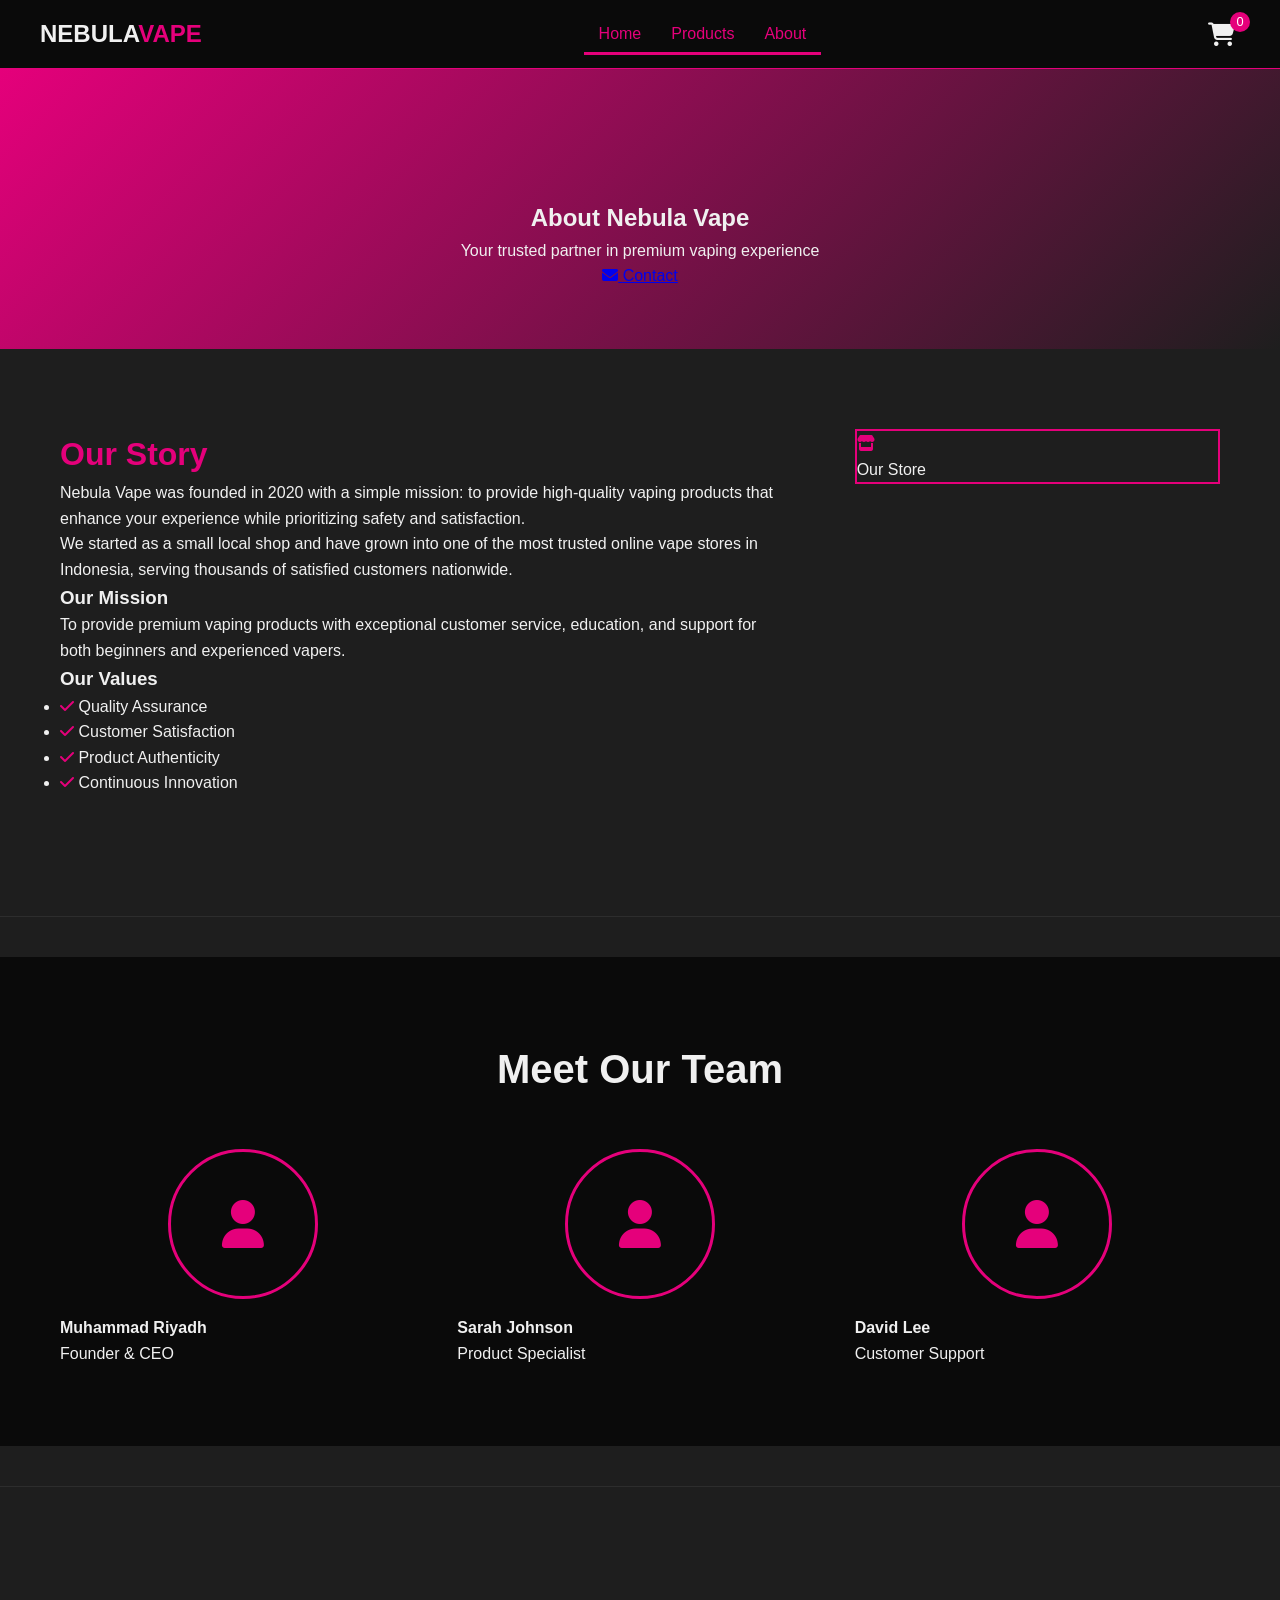
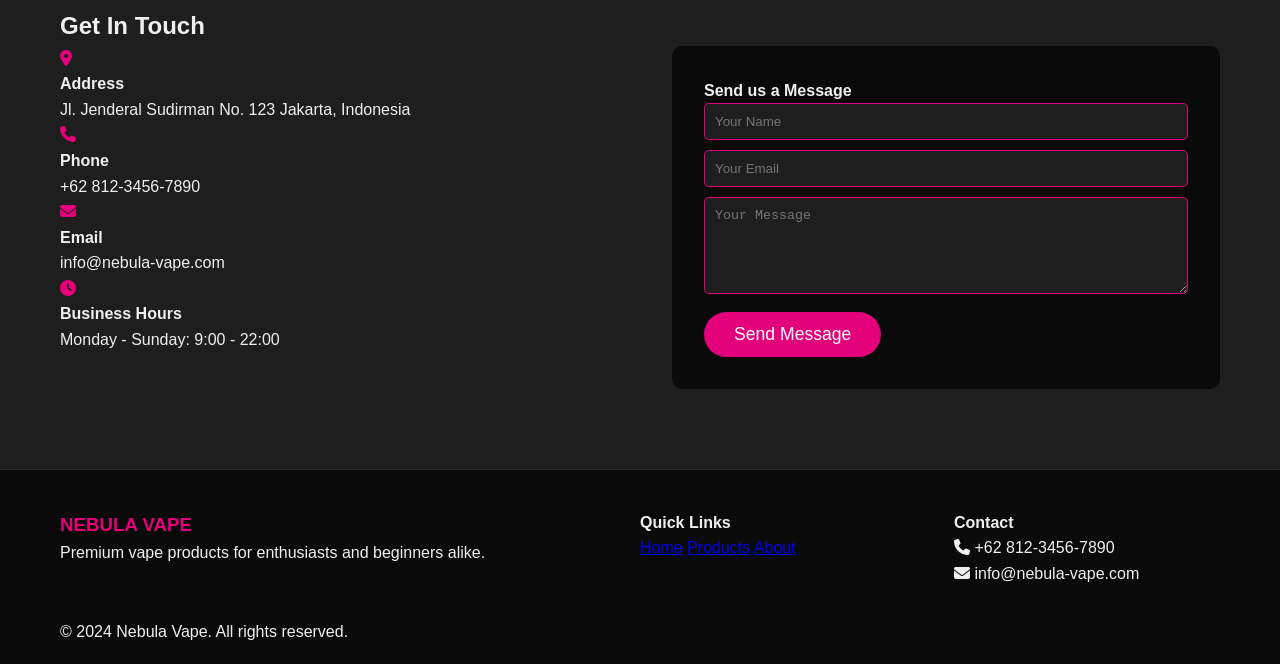
==== digital/about.html @ f7d3d521 "Add files via upload" ====
<!DOCTYPE html>
<html lang="id">
<head>
    <meta charset="UTF-8">
    <meta name="viewport" content="width=device-width, initial-scale=1.0">
    <title>Nebula Vape - About Us | Kisah Kami</title>
    <link rel="stylesheet" href="style.css">
    <link rel="stylesheet" href="https://cdnjs.cloudflare.com/ajax/libs/font-awesome/6.4.0/css/all.min.css">
</head>
<body>
    
    <header class="navbar">
        <div class="logo">
            <h2>NEBULA<span>VAPE</span></h2>
        </div>
        <nav>
            <ul>
                <li><a href="index.html">Home</a></li>
                <li><a href="products.html">Products</a></li>
                <li><a href="about.html" class="active">About</a></li>
            </ul>
        </nav>
        <div class="cart-icon" id="openCartModal">
            <span class="cart-count">0</span>
            <i class="fas fa-shopping-cart"></i>
        </div>
    </header>

    <main class="main-content-navbar">
        <section class="page-header">
            <div class="container">
                <h1>About Nebula Vape</h1>
                <p>Your trusted partner in premium vaping experience</p>
            </div>
            <div class="nav-contact">
                <a href="#contact" class="nav-link">
                    <i class="fas fa-envelope"></i>
                    <span>Contact</span>
                </a>
            </div>
        </section>

        <section class="about-content">
            <div class="container">
                <div class="about-grid">
                    <div class="about-text">
                        <h2>Our Story</h2>
                        <p>Nebula Vape was founded in 2020 with a simple mission: to provide high-quality vaping products that enhance your experience while prioritizing safety and satisfaction.</p>
                        
                        <p>We started as a small local shop and have grown into one of the most trusted online vape stores in Indonesia, serving thousands of satisfied customers nationwide.</p>

                        <h3>Our Mission</h3>
                        <p>To provide premium vaping products with exceptional customer service, education, and support for both beginners and experienced vapers.</p>

                        <h3>Our Values</h3>
                        <ul class="values-list">
                            <li><i class="fas fa-check"></i> Quality Assurance</li>
                            <li><i class="fas fa-check"></i> Customer Satisfaction</li>
                            <li><i class="fas fa-check"></i> Product Authenticity</li>
                            <li><i class="fas fa-check"></i> Continuous Innovation</li>
                        </ul>
                    </div>
                    <div class="about-image">
                        <div class="image-placeholder">
                            <i class="fas fa-store"></i>
                            <p>Our Store</p>
                        </div>
                    </div>
                </div>
            </div>
        </section>

        <hr>

        <section class="team-section">
            <div class="container">
                <h2>Meet Our Team</h2>
                <div class="team-grid">
                    <div class="team-member">
                        <div class="member-photo">
                            <i class="fas fa-user"></i>
                        </div>
                        <h4>Muhammad Riyadh</h4>
                        <p>Founder & CEO</p>
                    </div>
                    <div class="team-member">
                        <div class="member-photo">
                            <i class="fas fa-user"></i>
                        </div>
                        <h4>Sarah Johnson</h4>
                        <p>Product Specialist</p>
                    </div>
                    <div class="team-member">
                        <div class="member-photo">
                            <i class="fas fa-user"></i>
                        </div>
                        <h4>David Lee</h4>
                        <p>Customer Support</p>
                    </div>
                </div>
            </div>
        </section>

        <hr>

        <section id="contact" class="contact-section">
            <div class="container">
                <h2>Get In Touch</h2>
                <div class="contact-grid">
                    <div class="contact-info">
                        <div class="contact-item">
                            <i class="fas fa-map-marker-alt"></i>
                            <div class="icons">
                                <h4>Address</h4>
                                <p>Jl. Jenderal Sudirman No. 123 Jakarta, Indonesia</p>
                            </div>
                        </div>
                        <div class="contact-item">
                            <i class="fas fa-phone"></i>
                            <div class="icons">
                                <h4>Phone</h4>
                                <p>+62 812-3456-7890</p>
                            </div>
                        </div>
                        <div class="contact-item">
                            <i class="fas fa-envelope"></i>
                            <div class="icons">
                                <h4>Email</h4>
                                <p>info@nebula-vape.com</p>
                            </div>
                        </div>
                        <div class="contact-item">
                            <i class="fas fa-clock"></i>
                            <div class="icons">
                                <h4>Business Hours</h4>
                                <p>Monday - Sunday: 9:00 - 22:00</p>
                            </div>
                        </div>
                    </div>
                    <div class="contact-form">
                        <h4>Send us a Message</h4>
                        <form>
                            <input type="text" id="name" placeholder="Your Name" required class="checkout-input">
                            <input type="email" id="email" placeholder="Your Email" required class="checkout-input">
                            <textarea id="message" placeholder="Your Message" rows="5" required class="checkout-input"></textarea>
                            <button type="submit" class="cta-btn">Send Message</button>
                        </form>
                    </div>
                </div>
            </div>
        </section>

        <footer class="footer">
            <div class="container">
                <div class="footer-content">
                    <div class="footer-section">
                        <h3>NEBULA VAPE</h3>
                        <p>Premium vape products for enthusiasts and beginners alike.</p>
                    </div>
                    <div class="footer-section">
                        <h4>Quick Links</h4>
                        <a href="index.html">Home</a>
                        <a href="products.html">Products</a>
                        <a href="about.html">About</a>
                    </div>
                    <div class="footer-section">
                        <h4>Contact</h4>
                        <p><i class="fas fa-phone"></i> +62 812-3456-7890</p>
                        <p><i class="fas fa-envelope"></i> info@nebula-vape.com</p>
                    </div>
                </div>
                <div class="footer-bottom">
                    <p>&copy; 2024 Nebula Vape. All rights reserved.</p>
                </div>
            </div>
        </footer>
    </main>
    
    <div id="productDetailModal" class="modal">
        <div class="modal-content" id="productDetailContent">
            </div>
    </div>
    
    <div id="cartModal" class="modal">
        <div class="modal-content">
            <div class="modal-header">
                <h3>Konfirmasi Pesanan</h3> 
                <span class="close-modal close-btn" id="closeCartModal">&times;</span>
            </div>
            
            <div id="cartItems" class="cart-items-display">
                </div>

            <div class="cart-summary">
                <p><strong>Total Harga:</strong></p>
                <p><strong><span id="totalPrice">Rp 0</span></strong></p>
            </div>
            
            <div class="checkout-form-container">
                <h4>Detail Pengiriman</h4>
                <form id="checkoutForm">
                    <input type="text" id="name" placeholder="Nama Lengkap" required class="checkout-input">
                    <input type="tel" id="phone" placeholder="Nomor Telepon (WA)" required class="checkout-input">
                    <textarea id="address" placeholder="Alamat Lengkap" rows="3" required class="checkout-input"></textarea>
                    
                    <div class="modal-footer">
                        <button type="button" class="remove-all-btn cta-btn secondary">
                            <i class="fas fa-trash"></i> Hapus Semua
                        </button>
                        
                        <button type="submit" class="checkout-btn whatsapp-btn">
                            <i class="fab fa-whatsapp"></i> Konfirmasi via WhatsApp
                        </button>
                    </div>
                </form>
            </div>
        </div>
    </div>

    <script src="script.js"></script>
</body>
</html>
---- digital/style.css ----
/* ===============================
   1. Reset & Variables
   =============================== */

* {
    margin: 0;
    padding: 0;
    box-sizing: border-box; 
    scroll-behavior: smooth;
}

:root {
    --primary: #e5007b;       
    --primary-dark: #ff1493;   
    
    --dark: #0a0a0a;          
    --dark-light: #1e1e1e;    
    --card-bg: #2d2d2d;       
    --text: #f0f0f0;          
    --text-light: #b8b8b8;    

    --secondary: #00ffff; 
    --remove-btn-bg: #dc3545; 
}

body {
    font-family: 'Arial', sans-serif;
    background: var(--dark-light);
    color: var(--text);
    line-height: 1.6;
}

.container {
    max-width: 1200px;
    margin: 0 auto;
    padding: 0 20px; 
}

/* ===============================
   2. NAVBAR & MAIN LAYOUT 
   =============================== */

/* NAVBAR LAYOUT */
.navbar {
    display: flex;
    justify-content: space-between;
    align-items: center;
    padding: 15px 40px;
    background-color: var(--dark);
    border-bottom: 1px solid var(--primary);
    position: sticky; 
    top: 0;
    z-index: 1000;
}

.navbar .logo h2 { font-size: 1.5rem; margin: 0;}
.navbar .logo span { color: var(--primary); }

.navbar nav ul { list-style: none; display: flex; }
.navbar nav ul li a {
    color: var(--text-light);
    text-decoration: none;
    padding: 10px 15px;
    transition: color 0.3s;
    border-bottom: 3px solid transparent;
}
.navbar nav ul li a:hover,
.navbar nav ul li a.active {
    color: var(--primary);
    border-bottom-color: var(--primary);
}

.cart-icon {
    position: relative;
    cursor: pointer;
    font-size: 1.5em;
    padding: 5px;
    display: flex;
    align-items: center;
    color: var(--text);
}
.cart-count {
    position: absolute;
    top: -5px;
    right: -10px;
    background: var(--primary); 
    color: white;
    border-radius: 50%;
    width: 20px;
    height: 20px;
    display: flex;
    align-items: center;
    justify-content: center;
    font-size: 0.8rem;
}

/* MAIN CONTENT BARU */
.main-content-navbar {
    margin-left: 0; 
    min-height: 100vh;
}

hr { border: none; border-top: 1px solid var(--card-bg); margin: 40px 0; }

/* ===============================
   3. CTA & Buttons
   =============================== */

.cta-btn {
    background: var(--primary); 
    color: white;
    border: none;
    padding: 12px 30px;
    border-radius: 25px;
    font-size: 1.1rem;
    cursor: pointer;
    transition: all 0.3s;
    text-decoration: none;
    display: inline-block;
}
.cta-btn:hover { background: var(--primary-dark); transform: translateY(-2px); }
.cta-btn.secondary { background: transparent; border: 2px solid var(--primary); color: var(--text); }
.cta-btn.secondary:hover { background: var(--primary); }


/* ===============================
   4. Homepage Sections 
   =============================== */

.hero {
    background: linear-gradient(135deg, var(--dark-light) 0%, var(--dark) 100%);
    min-height: 100vh;
    display: flex;
    align-items: center;
    justify-content: center;
    text-align: center;
    padding: 0 20px;
    padding-top: 50px; 
}
.hero-logo-graphic {
    width: 250px; 
    filter: drop-shadow(0 0 15px rgba(229, 0, 123, 0.5)); 
    animation: float 3s ease-in-out infinite;
}

@keyframes float { 0%, 100% { transform: translateY(0px); } 50% { transform: translateY(-10px); } }
.hero-content h1 { font-size: 4rem; text-transform: uppercase; }
.hero-content span { color: var(--primary); }
.hero-buttons { display: flex; gap: 1rem; justify-content: center; flex-wrap: wrap; }

.features { padding: 80px 0; background: var(--dark-light); }
.features h2 { text-align: center; font-size: 2.5rem; margin-bottom: 3rem; }
.features-grid { display: grid; grid-template-columns: repeat(auto-fit, minmax(250px, 1fr)); gap: 2rem; }
.feature-card { background: var(--dark); padding: 2rem; border-radius: 10px; text-align: center; border: 1px solid var(--card-bg); transition: transform 0.3s; }
.feature-card:hover { transform: translateY(-5px); border-color: var(--primary); }
.feature-card i { font-size: 2.5rem; color: var(--primary); margin-bottom: 1rem; }

.popular-products { padding: 80px 0; background: var(--dark); }
.popular-products h2 { text-align: center; font-size: 2.5rem; margin-bottom: 3rem; }
.products-preview { display: grid; grid-template-columns: repeat(auto-fit, minmax(280px, 1fr)); gap: 2rem; margin-bottom: 3rem; }


/* ===============================
   5. Products Page & Cards 
   =============================== */

.page-header { background: linear-gradient(135deg, var(--primary) 0%, var(--dark-light) 100%); padding: 100px 0 60px; text-align: center; padding-top: 130px; }
.products-page { padding: 60px 0; background: var(--dark-light); min-height: 60vh; }

.products-grid { display: grid; grid-template-columns: repeat(auto-fit, minmax(280px, 1fr)); gap: 2rem; }

.product-card {
    background: var(--card-bg);
    border-radius: 10px;
    overflow: hidden;
    transition: transform 0.3s;
    border: 1px solid var(--card-bg);
    padding-bottom: 1.5rem; 
    display: flex;
    flex-direction: column;
    cursor: pointer; 
}
.product-card:hover { border-color: var(--primary); }

.product-image { 
    height: 200px; 
    background: var(--dark); 
    background-size: cover; 
    background-repeat: no-repeat; 
    background-position: center; 
    overflow: hidden; 
    
    display: flex;
    align-items: center;
    justify-content: center;
}

.product-image img {
    width: 100%;
    height: 100%;
    object-fit: contain; 
    transition: transform 0.3s;
}
.product-card:hover .product-image img {
    transform: scale(1.05);
}

.product-info { padding: 1.5rem; position: relative; display: flex; flex-direction: column; flex-grow: 1; }
.product-info .price { font-weight: bold; color: var(--primary); }

.stock-badge { 
    position: absolute; top: 10px; right: 10px; background-color: var(--primary); color: white; padding: 4px 8px; border-radius: 10px; font-size: 0.8rem; font-weight: bold; z-index: 10;
}

.checkout-input { 
    padding: 10px;
    border-radius: 5px;
    background-color: var(--dark-light);
    color: var(--text);
    border: 1px solid var(--primary);
    margin-bottom: 10px;
    width: 100%; 
}

/* ===============================
   6. About & Contact Sections
   =============================== */
.about-content { padding: 80px 0; background: var(--dark-light); }
.about-grid { display: grid; grid-template-columns: 2fr 1fr; gap: 4rem; align-items: start; }
.about-text h2 { color: var(--primary); font-size: 2rem; }
.values-list i { color: var(--primary); }
.image-placeholder { border: 2px solid var(--primary); }
.image-placeholder i { color: var(--primary); }

.team-section { padding: 80px 0; background: var(--dark); }
.team-section h2 { text-align: center; font-size: 2.5rem; margin-bottom: 3rem; }
.team-grid { display: grid; grid-template-columns: repeat(auto-fit, minmax(200px, 1fr)); gap: 2rem; }
.member-photo { border: 3px solid var(--primary); color: var(--primary); width: 150px; height: 150px; margin: 0 auto 1rem; border-radius: 50%; display: flex; align-items: center; justify-content: center; font-size: 3rem;}

.contact-section { padding: 80px 0; background: var(--dark-light); }
.contact-grid { display: grid; grid-template-columns: 1fr 1fr; gap: 4rem; }
.contact-item i { color: var(--primary); }
.contact-form { background: var(--dark); padding: 2rem; border-radius: 10px; }
.contact-form input:focus, .contact-form textarea:focus { outline: none; border-color: var(--primary); }


/* ===============================
   7. Footer
   =============================== */
.footer { background: var(--dark); padding: 40px 0 20px; border-top: 1px solid var(--card-bg); }
.footer-content { display: grid; grid-template-columns: 2fr 1fr 1fr; gap: 3rem; margin-bottom: 2rem; }
.footer-section h3 { color: var(--primary); }
.footer-section a:hover { color: var(--primary); }


/* ===============================
   8. Modal (Keranjang & Detail Produk)
   =============================== */

.modal {
    display: none; 
    position: fixed;
    z-index: 2000;
    width: 100%;
    height: 100%;
    background: rgba(0, 0, 0, 0.7); 
    top: 0;
    left: 0;
    transform: none;
    transition: opacity 0.3s ease-out;
}

.modal.active { display: block; }

/* Styling Konten Modal */
.modal-content {
    background-color: var(--dark-light); 
    padding: 2rem;
    border-radius: 10px;
    height: auto;
    box-shadow: 0 0 15px rgba(0, 0, 0, 0.5);
    border-left: none;
    
    /* Default untuk Cart Modal */
    max-width: 400px;
    margin: 0 0 0 auto; 
    height: 100%;
    display: flex; 
    flex-direction: column;
}

/* Modal Detail Produk (untuk kartu yang diklik) */
#productDetailModal .modal-content {
    max-width: 600px;
    height: auto;
    margin: 5% auto; /* Posisi di tengah layar */
    display: block; 
}
.product-detail-body {
    display: flex;
    gap: 30px;
    align-items: flex-start;
}
.detail-image-wrapper {
    flex: 1;
    max-width: 50%;
    text-align: center;
}
.detail-image-wrapper .detail-image {
    max-width: 100%;
    max-height: 400px;
    object-fit: contain;
}
.detail-info {
    flex: 1;
}
.detail-price span {
    font-size: 1.5rem;
    font-weight: bold;
    color: var(--primary);
}

.modal-header { display: flex; justify-content: space-between; align-items: center; margin-bottom: 1.5rem; padding-bottom: 10px; border-bottom: 1px solid var(--card-bg); }
.close-modal { font-size: 2rem; cursor: pointer; color: var(--primary); }

.cart-items-display { flex-grow: 1; overflow-y: auto; margin-bottom: 1.5rem; }
.cart-item { display: flex; justify-content: space-between; align-items: center; padding: 10px 0; border-bottom: 1px dotted var(--card-bg); }
.cart-summary { display: flex; justify-content: space-between; align-items: center; margin-top: 1rem; padding-top: 1rem; border-top: 2px solid var(--primary); font-size: 1.1rem; }

.checkout-form-container h4 { margin-top: 2rem; margin-bottom: 1rem; }

.modal-footer { display: flex; justify-content: space-between; gap: 10px; margin-top: 20px; }
.whatsapp-btn { background-color: #25D366; color: white; flex: 2; }
.whatsapp-btn:hover { background-color: #128C7E; }
.remove-all-btn { background-color: var(--remove-btn-bg); color: var(--text); flex: 1; }
.remove-all-btn:hover { background-color: #c82333; }


/* ===============================
   9. Responsive Design
   =============================== */

@media (max-width: 768px) {
    /* Hapus aturan Sidebar */
    
    .navbar { padding: 15px 20px; flex-wrap: wrap; }
    .navbar nav { width: 100%; order: 3; margin-top: 10px; }
    .navbar nav ul { justify-content: space-around; width: 100%; }

    .main-content-navbar { margin-left: 0; padding-top: 0; }
    
    .hero-content h1 { font-size: 2.5rem; }
    .page-header h1 { font-size: 2rem; }
    
    .about-grid, .contact-grid, .footer-content { grid-template-columns: 1fr; }
    
    .modal { max-width: 100%; }
    .modal-content { border-right: none; }
    
    #productDetailModal .modal-content {
        width: 90%;
        margin: 50px auto;
    }
    .product-detail-body {
        flex-direction: column;
        align-items: center;
    }
    .detail-image-wrapper {
        max-width: 100%;
    }
}
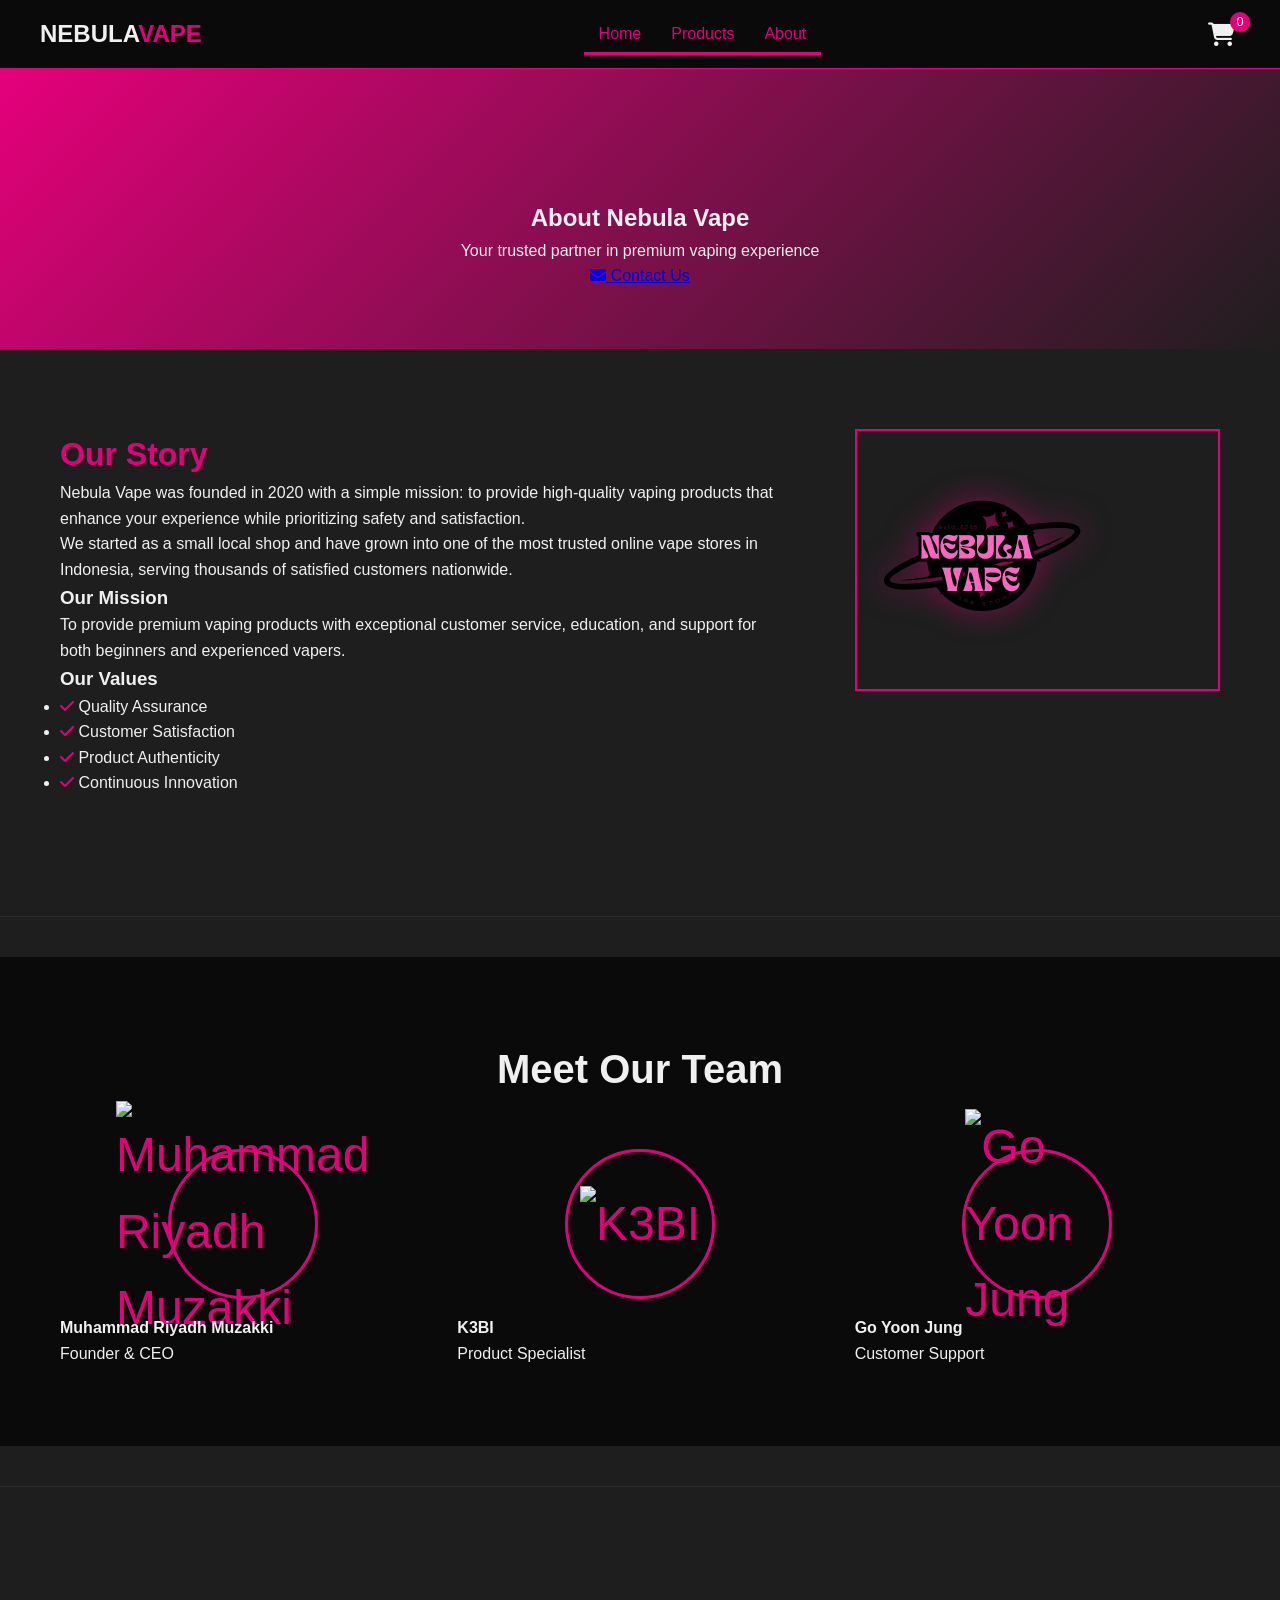
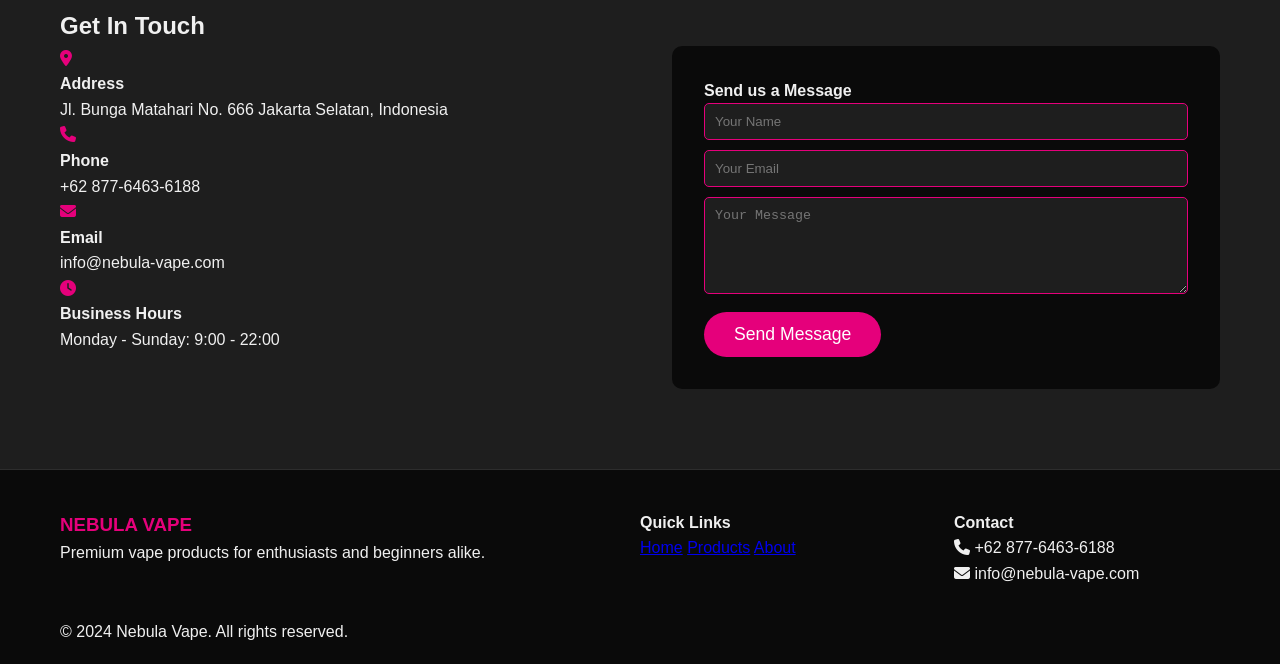
==== commit 566f8cd8: "Update about.html" ====
--- a/digital/about.html
+++ b/digital/about.html
@@ -28,15 +28,17 @@
 
     <main class="main-content-navbar">
         <section class="page-header">
-            <div class="container">
-                <h1>About Nebula Vape</h1>
-                <p>Your trusted partner in premium vaping experience</p>
-            </div>
-            <div class="nav-contact">
-                <a href="#contact" class="nav-link">
-                    <i class="fas fa-envelope"></i>
-                    <span>Contact</span>
-                </a>
+            <div class="container page-header-content"> 
+                <div>
+                    <h1>About Nebula Vape</h1>
+                    <p>Your trusted partner in premium vaping experience</p>
+                </div>
+                <div class="nav-contact-right">
+                    <a href="#contact" class="nav-link">
+                        <i class="fas fa-envelope"></i>
+                        <span>Contact Us</span>
+                    </a>
+                </div>
             </div>
         </section>
 
@@ -62,8 +64,7 @@
                     </div>
                     <div class="about-image">
                         <div class="image-placeholder">
-                            <i class="fas fa-store"></i>
-                            <p>Our Store</p>
+                             <img src="assets/images/nebula_logo_graphic.png" class="hero-logo-graphic" width="300px" alt="Nebula Vape Logo">
                         </div>
                     </div>
                 </div>
@@ -73,31 +74,30 @@
         <hr>
 
         <section class="team-section">
-            <div class="container">
-                <h2>Meet Our Team</h2>
-                <div class="team-grid">
-                    <div class="team-member">
-                        <div class="member-photo">
-                            <i class="fas fa-user"></i>
-                        </div>
-                        <h4>Muhammad Riyadh</h4>
-                        <p>Founder & CEO</p>
-                    </div>
-                    <div class="team-member">
-                        <div class="member-photo">
-                            <i class="fas fa-user"></i>
-                        </div>
-                        <h4>Sarah Johnson</h4>
-                        <p>Product Specialist</p>
-                    </div>
-                    <div class="team-member">
-                        <div class="member-photo">
-                            <i class="fas fa-user"></i>
-                        </div>
-                        <h4>David Lee</h4>
-                        <p>Customer Support</p>
-                    </div>
-                </div>
+           <div class="container">
+    <h2>Meet Our Team</h2>
+    <div class="team-grid">
+        <div class="team-member">
+            <div class="member-photo">
+                 <img src="assets/images/profil1.jpg" class="team-profile-img" alt="Muhammad Riyadh Muzakki">
+            </div>
+            <h4>Muhammad Riyadh Muzakki</h4>
+            <p>Founder & CEO</p>
+        </div>
+        <div class="team-member">
+            <div class="member-photo">
+                 <img src="assets/images/profil2.jpeg" class="team-profile-img" alt="K3BI">
+            </div>
+            <h4>K3BI</h4>
+            <p>Product Specialist</p>
+        </div>
+        <div class="team-member">
+            <div class="member-photo">
+                 <img src="assets/images/profil3.jpeg" class="team-profile-img" alt="Go Yoon Jung">
+            </div>
+            <h4>Go Yoon Jung</h4>
+            <p>Customer Support</p>
+        </div>
             </div>
         </section>
 
@@ -112,14 +112,14 @@
                             <i class="fas fa-map-marker-alt"></i>
                             <div class="icons">
                                 <h4>Address</h4>
-                                <p>Jl. Jenderal Sudirman No. 123 Jakarta, Indonesia</p>
+                                <p>Jl. Bunga Matahari No. 666 Jakarta Selatan, Indonesia</p>
                             </div>
                         </div>
                         <div class="contact-item">
                             <i class="fas fa-phone"></i>
                             <div class="icons">
                                 <h4>Phone</h4>
-                                <p>+62 812-3456-7890</p>
+                                <p>+62 877-6463-6188</p>
                             </div>
                         </div>
                         <div class="contact-item">
@@ -139,10 +139,10 @@
                     </div>
                     <div class="contact-form">
                         <h4>Send us a Message</h4>
-                        <form>
-                            <input type="text" id="name" placeholder="Your Name" required class="checkout-input">
-                            <input type="email" id="email" placeholder="Your Email" required class="checkout-input">
-                            <textarea id="message" placeholder="Your Message" rows="5" required class="checkout-input"></textarea>
+                        <form action="https://formspree.io/f/xyzadprk" method="POST">
+                            <input type="text" name="name" placeholder="Your Name" required class="checkout-input"> 
+                            <input type="email" name="_replyto" placeholder="Your Email" required class="checkout-input"> 
+                            <textarea name="message" placeholder="Your Message" rows="5" required class="checkout-input"></textarea>
                             <button type="submit" class="cta-btn">Send Message</button>
                         </form>
                     </div>
@@ -165,7 +165,7 @@
                     </div>
                     <div class="footer-section">
                         <h4>Contact</h4>
-                        <p><i class="fas fa-phone"></i> +62 812-3456-7890</p>
+                        <p><i class="fas fa-phone"></i> +62 877-6463-6188</p>
                         <p><i class="fas fa-envelope"></i> info@nebula-vape.com</p>
                     </div>
                 </div>
@@ -219,4 +219,4 @@
 
     <script src="script.js"></script>
 </body>
-</html>+</html>
